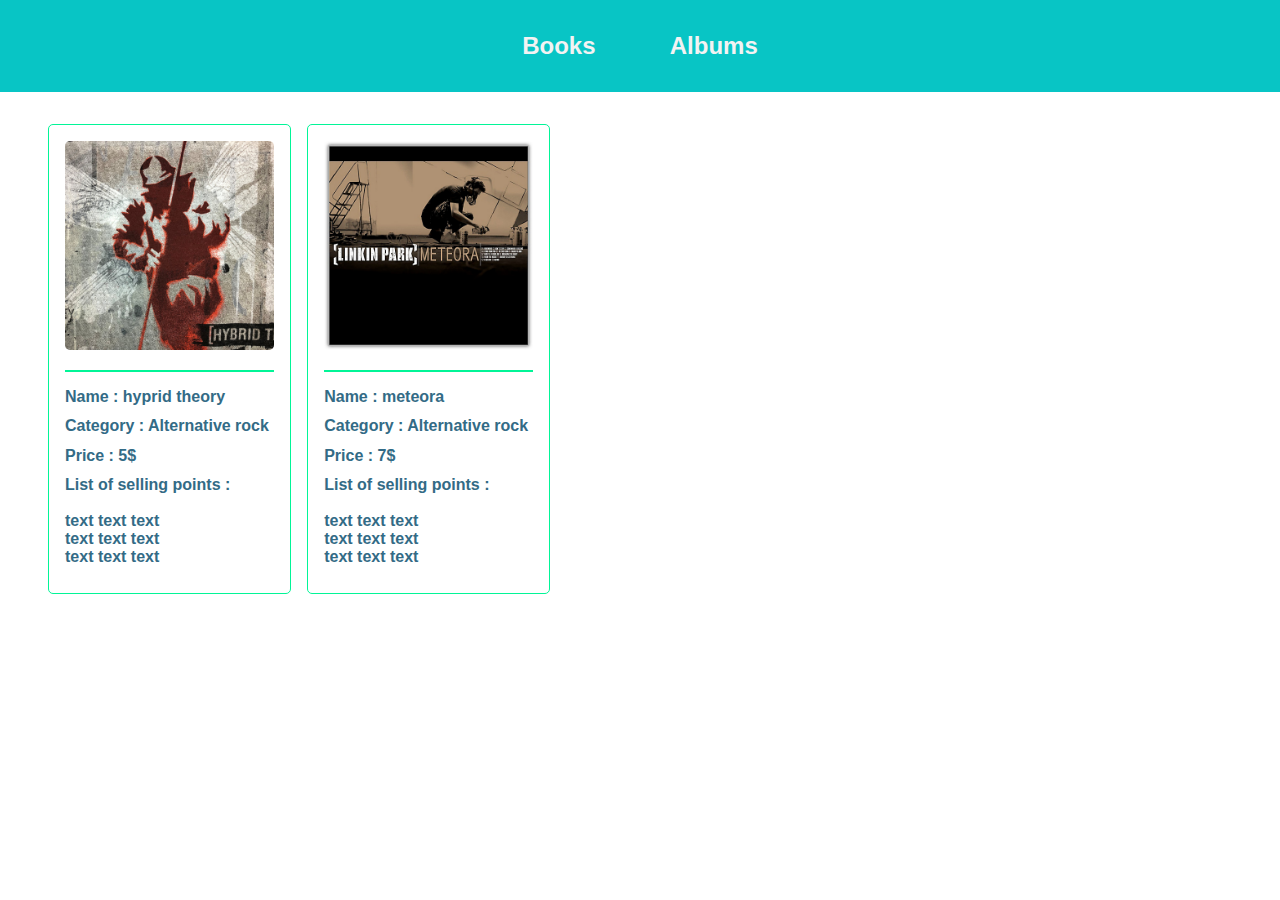
==== albums.html @ 076768ab "first commit" ====
<!DOCTYPE html>
<html lang="en">

<head>
    <meta charset="UTF-8">
    <meta name="viewport" content="width=device-width, initial-scale=1.0">
    <meta http-equiv="X-UA-Compatible" content="ie=edge">
    <!--styles-->
    <link rel="stylesheet" href="https://cdn.jsdelivr.net/npm/animate.css@3.5.2/animate.min.css">
    <link rel="stylesheet" href="style.css">
    <title>Books</title>
</head>

<body>
    <nav class="navbar">
        <ul class="navbar__items">
            <li>
                <a href="books.html">Books</a>
            </li>
            <li>
                <a href="albums.html">Albums</a>
            </li>
        </ul>
    </nav>
    <section class="content-area">
        <div id="name" class="album product bounceInRight animated">
            <div id="album1">
                <div class="picture">
                    <img src="images/linkinpark-hyprid theory.jpg" alt="">
                </div>
                <hr class="line">
                <div class="name">Name : hyprid theory</div>
                <div class="category">Category : Alternative rock</div>
                <div class="price">Price : 5$</div>
                <div class="selling-points">List of selling points :
                    <br>
                    <br> text text text
                    <br> text text text
                    <br> text text text </div>
            </div>
        </div>
        <div id="name" class="album product bounceInRight animated">
            <div id="album2">
                <div class="picture">
                    <img src="images/linkinpark-meteora.jpg" alt="">
                </div>
                <hr class="line">
                <div class="name">Name : meteora</div>
                <div class="category">Category : Alternative rock</div>
                <div class="price">Price : 7$</div>
                <div class="selling-points">List of selling points :
                    <br>
                    <br> text text text
                    <br> text text text
                    <br> text text text </div>
            </div>
        </div>
    </section>
</body>

</html>
---- style.css ----
/*css reset*/

* {
    margin: 0;
    padding: 0;
    box-sizing: border-box;
}

html {
    height: 100%;
    width: 100%;
}

body {
    min-width: 100%;
    min-height: 100%;
    font-family: Arial, Helvetica, sans-serif;
}

/*css reset*/

/*general style*/

ul {
    list-style: none;
}

a {
    text-decoration: none;
    color: inherit;
}

img {
    width: 100%;
    height: auto;
    border-radius: 5px;
}

/*navbar*/

.navbar {
    padding: 2rem 0;
    background-color: #08c5c5;
}

.navbar__items {
    width: 30%;
    margin: auto;
    color: #f3f3f3;
    font-weight: bold;
    font-size: 1.5rem;
    display: flex;
    justify-content: space-evenly;
}

.navbar__items li {
    cursor: pointer;
    transition: all .3s ease-in;
}

.navbar__items li:hover {
    color: #01f597;
    text-decoration: underline;
}

/*navbar*/

/*content area*/

.content-area {
    display: flex;
    padding: 2rem;
}

.product {
    border: 1px solid #01f597;
    border-radius: 5px;
    padding: 1rem;
    margin-left: 1rem;
    flex-basis: 20%;
    animation-duration: 2s;
}

.line {
    margin: 1rem 0;
    border: 0.5px solid #01f597;
}

.name,
.price,
.category,
.picture,
.selling-points {
    margin-bottom: .7rem;
    color: #336b86;
    font-weight: bold;
}

/*# sourceMappingURL=style.css.map */
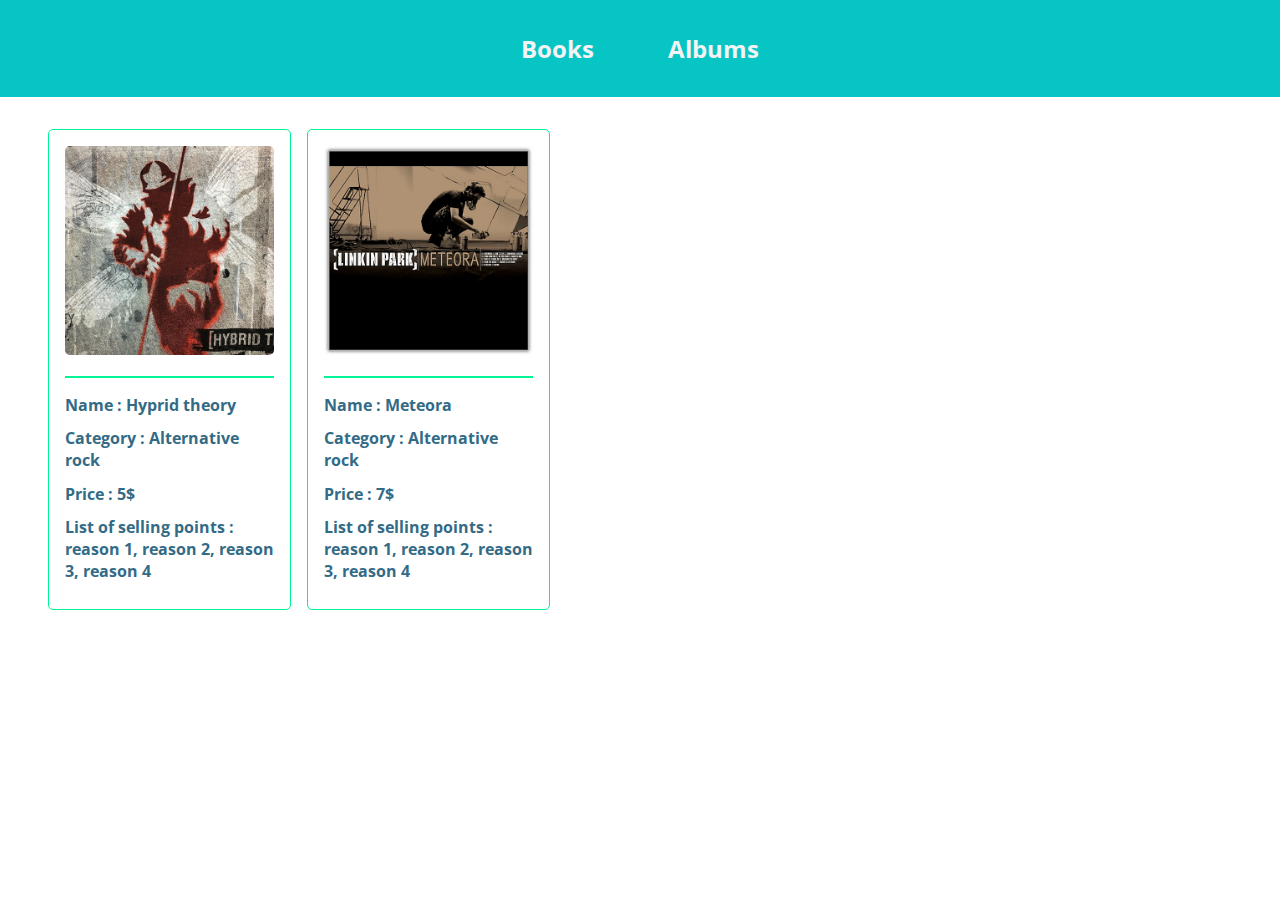
==== commit 84f3dfe5: "fix some UI bugs" ====
--- a/albums.html
+++ b/albums.html
@@ -15,7 +15,7 @@
     <nav class="navbar">
         <ul class="navbar__items">
             <li>
-                <a href="books.html">Books</a>
+                <a href="index.html">Books</a>
             </li>
             <li>
                 <a href="albums.html">Albums</a>
@@ -23,36 +23,28 @@
         </ul>
     </nav>
     <section class="content-area">
-        <div id="name" class="album product bounceInRight animated">
+        <div id="name" class="album product bounceInUp animated">
             <div id="album1">
                 <div class="picture">
                     <img src="images/linkinpark-hyprid theory.jpg" alt="">
                 </div>
                 <hr class="line">
-                <div class="name">Name : hyprid theory</div>
+                <div class="name">Name : Hyprid theory</div>
                 <div class="category">Category : Alternative rock</div>
                 <div class="price">Price : 5$</div>
-                <div class="selling-points">List of selling points :
-                    <br>
-                    <br> text text text
-                    <br> text text text
-                    <br> text text text </div>
+                <div class="selling-points">List of selling points : reason 1, reason 2, reason 3, reason 4</div>
             </div>
         </div>
-        <div id="name" class="album product bounceInRight animated">
+        <div id="name" class="album product bounceInUp animated">
             <div id="album2">
                 <div class="picture">
                     <img src="images/linkinpark-meteora.jpg" alt="">
                 </div>
                 <hr class="line">
-                <div class="name">Name : meteora</div>
+                <div class="name">Name : Meteora</div>
                 <div class="category">Category : Alternative rock</div>
                 <div class="price">Price : 7$</div>
-                <div class="selling-points">List of selling points :
-                    <br>
-                    <br> text text text
-                    <br> text text text
-                    <br> text text text </div>
+                <div class="selling-points">List of selling points : reason 1, reason 2, reason 3, reason 4</div>
             </div>
         </div>
     </section>
--- a/style.css
+++ b/style.css
@@ -1,99 +1,82 @@
+/*fonts*/
+@import url("https://fonts.googleapis.com/css?family=Open+Sans");
 /*css reset*/
-
 * {
-    margin: 0;
-    padding: 0;
-    box-sizing: border-box;
-}
+  margin: 0;
+  padding: 0;
+  box-sizing: border-box; }
 
 html {
-    height: 100%;
-    width: 100%;
-}
+  height: 100%;
+  width: 100%; }
 
 body {
-    min-width: 100%;
-    min-height: 100%;
-    font-family: Arial, Helvetica, sans-serif;
-}
+  min-width: 100%;
+  min-height: 100%;
+  font-family: 'Open Sans', sans-serif; }
 
 /*css reset*/
-
 /*general style*/
-
 ul {
-    list-style: none;
-}
+  list-style: none; }
 
 a {
-    text-decoration: none;
-    color: inherit;
-}
+  text-decoration: none;
+  color: inherit; }
 
 img {
-    width: 100%;
-    height: auto;
-    border-radius: 5px;
-}
+  width: 100%;
+  height: auto;
+  border-radius: 5px; }
 
 /*navbar*/
-
 .navbar {
-    padding: 2rem 0;
-    background-color: #08c5c5;
-}
+  padding: 2rem 0;
+  background-color: #08c5c5; }
 
 .navbar__items {
-    width: 30%;
-    margin: auto;
-    color: #f3f3f3;
-    font-weight: bold;
-    font-size: 1.5rem;
-    display: flex;
-    justify-content: space-evenly;
-}
-
-.navbar__items li {
+  width: 30%;
+  margin: auto;
+  color: #f3f3f3;
+  font-weight: bold;
+  font-size: 1.5rem;
+  display: flex;
+  justify-content: space-evenly; }
+  .navbar__items li {
     cursor: pointer;
-    transition: all .3s ease-in;
-}
-
-.navbar__items li:hover {
-    color: #01f597;
-    text-decoration: underline;
-}
+    transition: all .3s ease-in; }
+    .navbar__items li:hover {
+      color: #01f597;
+      text-decoration: underline; }
 
 /*navbar*/
-
 /*content area*/
-
 .content-area {
-    display: flex;
-    padding: 2rem;
-}
+  display: flex;
+  padding: 2rem; }
 
 .product {
-    border: 1px solid #01f597;
-    border-radius: 5px;
-    padding: 1rem;
-    margin-left: 1rem;
-    flex-basis: 20%;
-    animation-duration: 2s;
-}
+  border: 1px solid #01f597;
+  border-radius: 5px;
+  padding: 1rem;
+  margin-left: 1rem;
+  flex-basis: 20%;
+  animation-duration: 2.5s; }
 
 .line {
-    margin: 1rem 0;
-    border: 0.5px solid #01f597;
-}
+  margin: 1rem 0;
+  border: 0.5px solid #01f597; }
 
 .name,
 .price,
 .category,
 .picture,
 .selling-points {
-    margin-bottom: .7rem;
-    color: #336b86;
-    font-weight: bold;
-}
+  margin-bottom: .7rem;
+  color: #336b86;
+  font-weight: bold; }
 
-/*# sourceMappingURL=style.css.map */+.test {
+  background-color: black; }
+
+/*# sourceMappingURL=style.css.map */
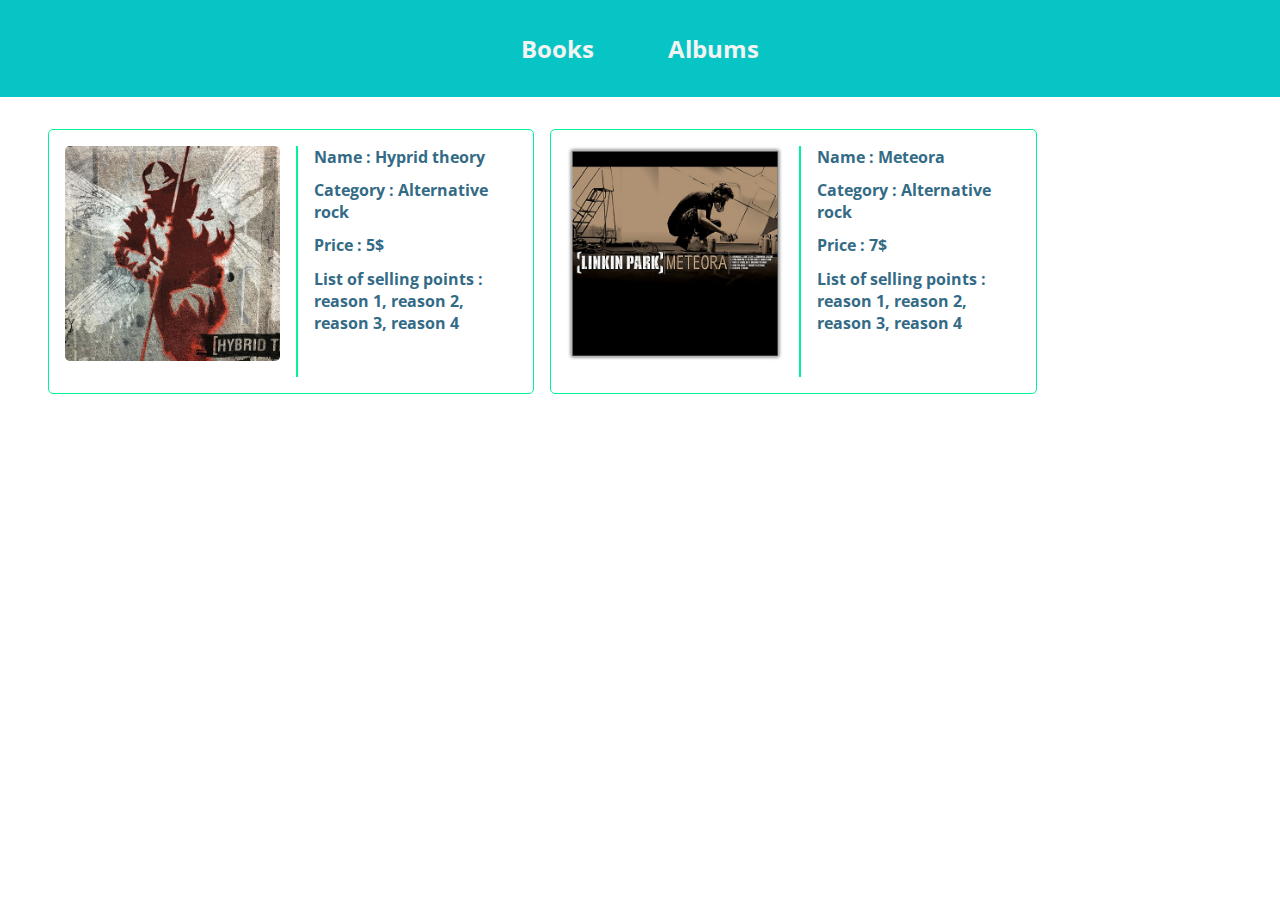
==== commit 04a7878d: "change the UI of the albums" ====
--- a/albums.html
+++ b/albums.html
@@ -8,7 +8,7 @@
     <!--styles-->
     <link rel="stylesheet" href="https://cdn.jsdelivr.net/npm/animate.css@3.5.2/animate.min.css">
     <link rel="stylesheet" href="style.css">
-    <title>Books</title>
+    <title>Albums</title>
 </head>
 
 <body>
@@ -29,10 +29,12 @@
                     <img src="images/linkinpark-hyprid theory.jpg" alt="">
                 </div>
                 <hr class="line">
-                <div class="name">Name : Hyprid theory</div>
-                <div class="category">Category : Alternative rock</div>
-                <div class="price">Price : 5$</div>
-                <div class="selling-points">List of selling points : reason 1, reason 2, reason 3, reason 4</div>
+                <div class="info">
+                    <div class="name">Name : Hyprid theory</div>
+                    <div class="category">Category : Alternative rock</div>
+                    <div class="price">Price : 5$</div>
+                    <div class="selling-points">List of selling points : reason 1, reason 2, reason 3, reason 4</div>
+                </div>
             </div>
         </div>
         <div id="name" class="album product bounceInUp animated">
@@ -41,10 +43,12 @@
                     <img src="images/linkinpark-meteora.jpg" alt="">
                 </div>
                 <hr class="line">
-                <div class="name">Name : Meteora</div>
-                <div class="category">Category : Alternative rock</div>
-                <div class="price">Price : 7$</div>
-                <div class="selling-points">List of selling points : reason 1, reason 2, reason 3, reason 4</div>
+                <div class="info">
+                    <div class="name">Name : Meteora</div>
+                    <div class="category">Category : Alternative rock</div>
+                    <div class="price">Price : 7$</div>
+                    <div class="selling-points">List of selling points : reason 1, reason 2, reason 3, reason 4</div>
+                </div>
             </div>
         </div>
     </section>
--- a/style.css
+++ b/style.css
@@ -60,8 +60,17 @@
   border-radius: 5px;
   padding: 1rem;
   margin-left: 1rem;
-  flex-basis: 20%;
   animation-duration: 2.5s; }
+
+.book {
+  flex-basis: 20%; }
+
+.album {
+  flex-basis: 40%; }
+  .album .line {
+    margin: 0 1rem; }
+  .album > * {
+    display: flex; }
 
 .line {
   margin: 1rem 0;
